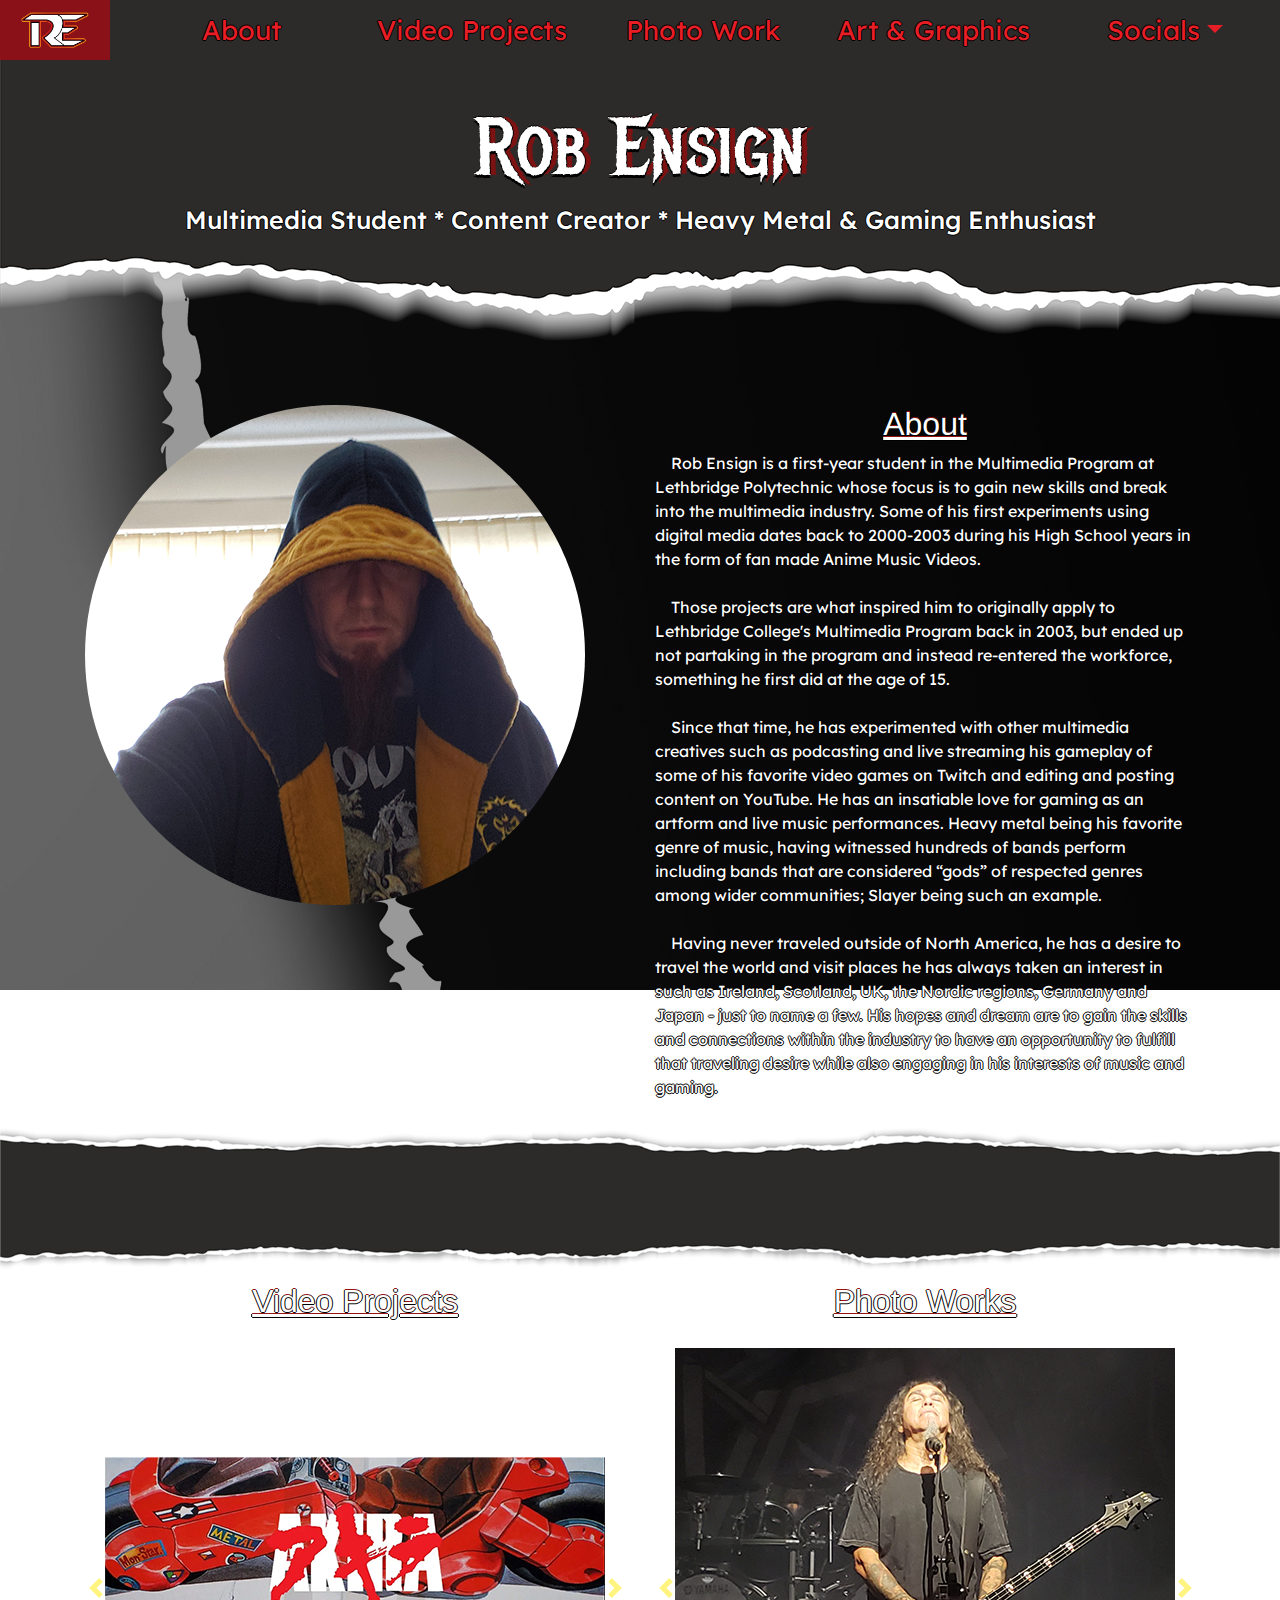
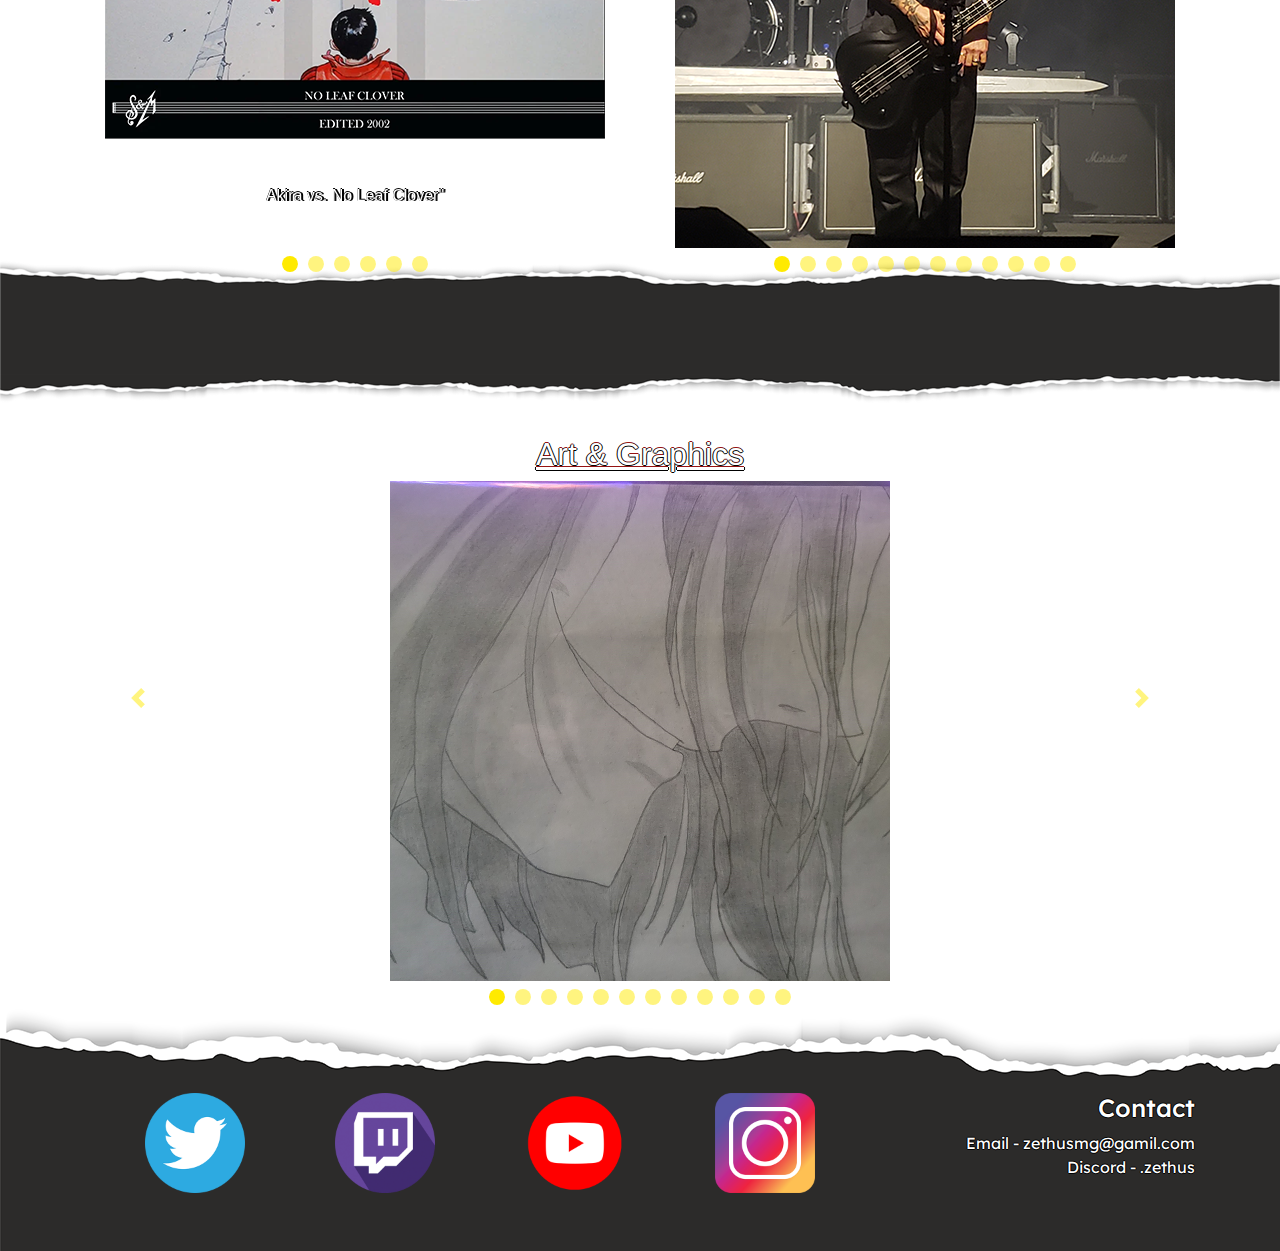
==== index.html @ 3926af41 "Add files via upload" ====
<!DOCTYPE html>
<html lang="en">

<head>
    <meta charset="UTF-8">
    <meta name="viewport" content="width=device-width, initial-scale=1.0">
    <title>Rob Ensign Bio</title>



    <link rel="preconnect" href="https://fonts.googleapis.com">
    <link rel="preconnect" href="https://fonts.gstatic.com" crossorigin>
    <link href="https://fonts.googleapis.com/css2?family=Lexend:wght@100..900&display=swap" rel="stylesheet">
    <link href="https://fonts.googleapis.com/css2?family=Metal+Mania&display=swap" rel="stylesheet">

    <link rel="stylesheet" href="https://cdn.jsdelivr.net/npm/bootstrap@4.6.2/dist/css/bootstrap.min.css">

    <!-- jQuery library -->
    <script src="https://cdn.jsdelivr.net/npm/jquery@3.7.1/dist/jquery.slim.min.js"></script>
    <!-- Popper JS -->
    <script src="https://cdn.jsdelivr.net/npm/popper.js@1.16.1/dist/umd/popper.min.js"></script>
    <!-- Latest compiled JavaScript -->
    <script src="https://cdn.jsdelivr.net/npm/bootstrap@4.6.2/dist/js/bootstrap.bundle.min.js"></script>
    <link href="css/robStyle.css" rel="stylesheet">
</head>

<body>


    <nav class="navbar fixed-top navbar-expand-sm bg-light justify-content-center border-bottom nav-justified ">

        <!-- Links -->
        <ul class="navbar-nav " id="topnavbar">


            <a class="navbar-brand" id="navbar">
                <img src="images/initiallogo.png" alt="logo" style="width:70px;">
            </a>



            <li class="nav-item my-auto">
                <a class="nav-link" href="#about" id="aboutlink">About</a>
            </li>
            <li class="nav-item my-auto">
                <a class="nav-link" href="#videoprojects" id="videolink">Video Projects</a>
            </li>
            <li class="nav-item my-auto">
                <a class="nav-link" href="#photo" id="photolink">Photo Work</a>
            </li>
            <li class="nav-item my-auto">
                <a class="nav-link" href="#art" id="artlink">Art &amp; Graphics</a>
            </li>

            <li class="nav-item dropdown my-auto">
                <a class="nav-link dropdown-toggle" data-toggle="dropdown" href="#">Socials</a>
                <div class="dropdown-menu">
                    <a class="dropdown-item" href="https://youtube.com/@rzethuse?si=lialyWaNqaYgSAB3"
                        target="_blank">YouTube</a>
                    <a class="dropdown-item" href="https://www.twitch.tv/zethusmg" target="_blank">Twitch</a>
                    <a class="dropdown-item" href="https://twitter.com/ZethusMG" target="_blank">Twitter</a>
                    <a class="dropdown-item" href="https://www.instagram.com/zethusmg" target="_blank">Instagram</a>
                </div>
            </li>

        </ul>


    </nav>

    <header class="pt-5">
        <div class="container py-0">
            <div class="row pt-2">
                <div class="col-sm-12 ">
                    <h1>Rob Ensign</h1>
                    <h4>Multimedia Student * Content Creator * Heavy Metal &amp; Gaming Enthusiast</h4>
                </div>
            </div>
        </div>


    </header>

    <section class="alternate" id="about">
        <div class="container">
            <div class="row">
                <div class="col-sm-6">
                    <img id="selfie" src="images/tempselfie.png" alt="tempselfie" class="img-responsive img-fluid">
                </div>
                <div class="col-sm-6">
                    <h2><u>About</u></h2>
                    <p>&emsp;Rob Ensign is a first-year student in the Multimedia Program at Lethbridge Polytechnic
                        whose focus is to gain new skills and break into the multimedia industry. Some of his first
                        experiments using digital media dates back to 2000-2003 during his High School years in the form
                        of fan made Anime Music Videos. <br><br>

                        &emsp;Those projects are what inspired him to originally apply to Lethbridge College's
                        Multimedia Program back in 2003, but ended up not partaking in the program and instead
                        re-entered the workforce, something he first did at the age of 15.<br><br>
                        &emsp;Since that time, he has experimented with other multimedia creatives such as podcasting
                        and live streaming his gameplay of some of his favorite video games on Twitch and editing and
                        posting content on YouTube. He has an insatiable love for gaming as an artform and live music
                        performances. Heavy metal being his favorite genre of music, having witnessed hundreds of bands
                        perform including bands that are considered “gods” of respected genres among wider communities;
                        Slayer being such an example. <br><br>
                        &emsp;Having never traveled outside of North America, he has a desire to travel the world and
                        visit places he has always taken an interest in such as Ireland, Scotland, UK, the Nordic
                        regions, Germany and Japan - just to name a few. His hopes and dream are to gain the skills and
                        connections within the industry to have an opportunity to fulfill that traveling desire while
                        also engaging in his interests of music and gaming.
                    </p>
                </div>
            </div>
        </div>

    </section>

        <img src="images/pagebreak-01.png" class="img-fluid" alt="pagebreak">

    <section class="alternate" id="videoprojects">
        <div class="container">


            <div class="row">

                <div class="col-sm-6">
                    <h2><u>Video Projects</u></h2>

                    <div id="video" class="carousel slide" data-ride="carousel">

                        <!-- Indicators -->
                        <ul class="carousel-indicators">
                            <li data-target="#video" data-slide-to="0" class="active"></li>
                            <li data-target="#video" data-slide-to="1"></li>
                            <li data-target="#video" data-slide-to="2"></li>
                            <li data-target="#video" data-slide-to="3"></li>
                            <li data-target="#video" data-slide-to="4"></li>
                            <li data-target="#video" data-slide-to="5"></li>
                        </ul>

                        <!-- The slideshow -->
                        <div class="carousel-inner">

                            <div class="carousel-item active">
                                <img src="images/akira1.png" alt="akira">
                                <div class="carousel-caption">
                                    <a href="https://youtu.be/TIbMad6f9zA?si=t_Xz9FpZ5Dv8kHyj" target="_blank">Akira vs. No Leaf Clover"</a>
                                </div>
                            </div>

                            <div class="carousel-item">
                                <img src="images/ittp-resize.png" alt="ittpshow">
                                <div class="carousel-caption">
                                    <a href="https://youtube.com/playlist?list=PLaeX3-be9GaS6s--Ozx-lg7sf4UWOWKbn&si=WjEMVuZO4IPoFVDS" target="_blank">Into the Trivia Pit - Isolation Edition</a>
                                </div>
                            </div>

                            <div class="carousel-item">
                                <img src="images/rrr-resize.png" alt="retrospect">
                                <div class="carousel-caption">
                                    <a href="https://youtu.be/Bv1sWWxcfVs?si=Jf7Ka-iUX9jsoqlO" target="_blank">Rob's Reflect &amp; Retrospect</a>
                                </div>
                            </div>

                            <div class="carousel-item">
                                <img src="images/sta1.png" alt="streetfighter">
                                <div class="carousel-caption">
                                    <a href="https://youtu.be/l5W7uyvC0RE?si=YN0JiuwQlfbjtQ0Q" target="_blank">Street Fighter Alpha vs. Scum of the Earth</a>
                                </div>
                            </div>

                            <div class="carousel-item">
                                <img src="images/warr1resize.png" alt="warrior">
                                <div class="carousel-caption">
                                    <a href="https://youtu.be/jQWnL2boLZ0?si=PnKkt6NKojxFvyjM" target="_blank">Warrior Main in World of Warcraft</a>
                                </div>
                                
                            </div>

                            <div class="carousel-item">
                                <img src="images/zbgb.png" alt="zbgb">
                                <div class="carousel-caption">
                                    <a href="https://www.youtube.com/@ZBGBPodcast" target="_blank">ZBGB Podcast"</a>
                                </div>
                            </div>

                        </div>

                        <!-- Left and right controls -->
                        <a class="carousel-control-prev" href="#video" data-slide="prev">
                            <span class="carousel-control-prev-icon"></span>
                        </a>
                        <a class="carousel-control-next" href="#video" data-slide="next">
                            <span class="carousel-control-next-icon"></span>
                        </a>

                    </div>
                </div>

                <div class="col-sm-6">
                    <h2><u>Photo Works</u></h2>

                    <div id="photo" class="carousel slide" data-ride="carousel">

                        <!-- Indicators -->
                        <ul class="carousel-indicators">
                            <li data-target="#photo" data-slide-to="0" class="active"></li>
                            <li data-target="#photo" data-slide-to="1"></li>
                            <li data-target="#photo" data-slide-to="2"></li>
                            <li data-target="#photo" data-slide-to="3"></li>
                            <li data-target="#photo" data-slide-to="4"></li>
                            <li data-target="#photo" data-slide-to="5"></li>
                            <li data-target="#photo" data-slide-to="6"></li>
                            <li data-target="#photo" data-slide-to="7"></li>
                            <li data-target="#photo" data-slide-to="8"></li>
                            <li data-target="#photo" data-slide-to="9"></li>
                            <li data-target="#photo" data-slide-to="10"></li>
                            <li data-target="#photo" data-slide-to="11"></li>
                        </ul>

                        <!-- The slideshow -->
                        <div class="carousel-inner">
                            <div class="carousel-item active">
                                <img src="images/tomaraya1.png" alt="tom araya">
                            </div>
                            <div class="carousel-item">
                                <img src="images/tomhaanke1.png" alt="tom haanke">
                            </div>
                            <div class="carousel-item">
                                <img src="images/kublaikhan1.png" alt="kublai">
                            </div>
                            <div class="carousel-item">
                                <img src="images/alexskol1.png" alt="alex skolnick">
                            </div>
                            <div class="carousel-item">
                                <img src="images/ft2.png" alt="fjellthyngor">
                            </div>
                            <div class="carousel-item">
                                <img src="images/ft1.png" alt="fjellthyngor">
                            </div>
                            <div class="carousel-item">
                                <img src="images/gw1.png" alt="goatwhore">
                            </div>
                            <div class="carousel-item">
                                <img src="images/hyperia1.png" alt="hyperia">
                            </div>
                            <div class="carousel-item">
                                <img src="images/kk1.png" alt="KerryKing">
                            </div>
                            <div class="carousel-item">
                                <img src="images/sabaton1.png" alt="Sabaton">
                            </div>
                            <div class="carousel-item">
                                <img src="images/tomaraya2.png" alt="TomAraya2">
                            </div>
                            <div class="carousel-item">
                                <img src="images/immunize1.png" alt="Immunize">
                            </div>
                        </div>

                        <!-- Left and right controls -->
                        <a class="carousel-control-prev" href="#photo" data-slide="prev">
                            <span class="carousel-control-prev-icon"></span>
                        </a>
                        <a class="carousel-control-next" href="#photo" data-slide="next">
                            <span class="carousel-control-next-icon"></span>
                        </a>

                    </div>
                </div>
            </div>
        </div>
    </section>

    <img src="images/pagebreak-01.png" class="img-fluid" alt="pagebreak">

    <section class="alternate" id="artgraph">
        <div class="container">
            <div class="row">
                <div class="col-sm-12">
                    <div id="art" class="carousel slide" data-ride="carousel">
                        <h2><u>Art &amp; Graphics</u></h2>

                        <!-- Indicators -->
                        <ul class="carousel-indicators">
                            <li data-target="#art" data-slide-to="0" class="active"></li>
                            <li data-target="#art" data-slide-to="1"></li>
                            <li data-target="#art" data-slide-to="2"></li>
                            <li data-target="#art" data-slide-to="3"></li>
                            <li data-target="#art" data-slide-to="4"></li>
                            <li data-target="#art" data-slide-to="5"></li>
                            <li data-target="#art" data-slide-to="6"></li>
                            <li data-target="#art" data-slide-to="7"></li>
                            <li data-target="#art" data-slide-to="8"></li>
                            <li data-target="#art" data-slide-to="9"></li>
                            <li data-target="#art" data-slide-to="10"></li>
                            <li data-target="#art" data-slide-to="11"></li>
                        </ul>

                        <!-- The slideshow -->
                        <div class="carousel-inner">
                            <div class="carousel-item active">
                                <img src="images/vicious.png" alt="Vicious">
                            </div>
                            <div class="carousel-item">
                                <img src="images/wingzero.png" alt="zero">
                            </div>
                            <div class="carousel-item">
                                <img src="images/gogetta1.png" alt="gogetta">
                            </div>
                            <div class="carousel-item">
                                <img src="images/gamelogoiteration.png" alt="neko house">
                            </div>
                            <div class="carousel-item">
                                <img src="images/kenshin.png" alt="kenshin">
                            </div>
                            <div class="carousel-item">
                                <img src="images/vegito1.png" alt="vegito1">
                            </div>
                            <div class="carousel-item">
                                <img src="images/BeachArayaFINAL2-01.png" alt="tom araya art">
                            </div>
                            <div class="carousel-item">
                                <img src="images/akuma1.png" alt="akuma">
                            </div>
                            <div class="carousel-item">
                                <img src="images/zeratulgs.png" alt="zeratul">
                            </div>
                            <div class="carousel-item">
                                <img src="images/vegito2.png" alt="vegito2">
                            </div>
                            <div class="carousel-item">
                                <img src="images/REInitalLogoblack.png" alt="re logo">
                            </div>
                            <div class="carousel-item">
                                <img src="images/vegito3.png" alt="vegito3">
                            </div>
                        </div>

                        <!-- Left and right controls -->
                        <a class="carousel-control-prev" href="#art" data-slide="prev">
                            <span class="carousel-control-prev-icon"></span>
                        </a>
                        <a class="carousel-control-next" href="#art" data-slide="next">
                            <span class="carousel-control-next-icon"></span>
                        </a>

                    </div>
                </div>

                <!--<div id="goals" class="col-sm-6">
                    <h2><u>Goals &amp; Ambitions</u></h2>
                </div> !-->
            </div>
        </div>
    </section>

    <footer class="pt-5">
        <div class="container py-3">
            <div class="row pt-5">
                <div class="col-sm-2">
                    <a href="https://twitter.com/ZethusMG" target="_blank"><img src="images/twitterlogo.png" alt="twitterlogo" style="width:100px;height:100px;" class="logos">
                    </a>
                </div>

                <div class="col-sm-2">
                    <a href="https://www.twitch.tv/zethusmg" target="_blank"><img src="images/twitchlogo.png" alt="twitchlogo" style="width:100px;height:100px;" class="logos">
                    </a>
                </div>

                <div class="col-sm-2">
                    <a href="https://youtube.com/@rzethuse?si=lialyWaNqaYgSAB3" target="_blank"><img src="images/youtubelogo.png" alt="youtubelogo" style="width:100px;height:100px;" class="logos"></a>
                </div>

                <div class="col-sm-2">
                    <a href="https://www.instagram.com/zethusmg" target="_blank"><img src="images/iglogo.png" alt="instagramlogo" style="width:100px;height:100px;" class="logos"></a>
                    
                </div>
                <div class="col-sm-4"><h5>Contact</h5>
                <p>Email - zethusmg@gamil.com<br>Discord - .zethus</p>
                </div>
                   
                
            </div>
        </div>
    </footer>

</body>
</html>
---- css/robStyle.css ----
.lexend {
  font-family: "Lexend", sans-serif;
  font-optical-sizing: auto;
  font-weight: 400;
  font-style: normal;
}

.metal-mania-regular {
  font-family: "Metal Mania", system-ui;
  font-weight: 400;
  font-style: normal;
}

body {
  background-image: url("../images/torn_paper_banner1.png");
  padding-top: 45px;
  background-repeat: no-repeat;
  background-attachment: fixed;
  background-position: center;
  
}

  nav ul{
    list-style-type:none;
    background-color: #2c2b2a;
    padding: 0;
    margin: 0;
    position: fixed;
    top: 0;
    width: 100%;
    font-family: "lexend", serif;
    font-size: 27px;
    
    
}

nav li{
  float: left;
  text-shadow: -1px 0 black, 0 1px black, 1px 0 black, 0 -1px black;
}

nav a{
  display: block;
  padding: 20px;
  text-decoration: none;
  color: white;
}
nav a:hover{
  background-color: #8a1117;
  color: white;
}

ul{
  color: white;
  font-size: 20px;
  text-align: center;
  list-style: none;
}

ul a{
  color: rgb(231, 30, 37);
}

ul a:hover{
      text-shadow: 0 0 5px #000000;
}

h1{
  font-family: "Metal Mania";
  font-size: 80px;
  text-align: center;
  text-shadow: 1px 0 black, 0 3px black, 6px 0 rgb(124, 18, 18), 0 -1px black;
  color: white;
}
h2{
  color: white;
  text-shadow: -1px 0 black, 0 1px black, 1px 0 black, 0 -1px rgb(150, 19, 19);
  text-align: center;
}

h4{
  font-family: "lexend";
  font-size: 25px;
  text-align: center;
  text-shadow: -1px 0 black, 0 1px black, 1px 0 black, 0 -1px black;
  color: white;
  
}

h5{
  font-family: "lexend";
  font-size: 25px;
  text-shadow: -1px 0 black, 0 1px black, 1px 0 black, 0 -1px black;
  color: white;
  
}

p{
  font-family: "lexend";
  color: white;
  text-shadow: -1px 0 black, 0 1px black, 1px 0 black, 0 -1px black;
  
}

header {
  padding: 0px;
  height: 40vh;
  background-image: url(../images/headerfooter2.png);
  background-size: auto;
  background-repeat: no-repeat;
}

#selfie{
  border-radius: 50%;
}

footer {
  padding: 0px;
  height: 30vh;
  background-image: url(../images/footer1.png);
  background-size: auto;
  background-repeat: no-repeat;
  text-align: right;
}

.carousel-item a:link {
  color: rgb(255, 255, 255);
  background-color: transparent;
  text-decoration: none;
  text-shadow: 1px 0 black, 0 0px black, 2px 0 rgb(0, 0, 0), 0 -1px black;
  color: white;
}

.carousel-item a:visited {
  color: rgb(27, 189, 35);
  background-color: transparent;
  text-decoration: none;
}

.carousel-item a:hover {
  color: red;
  background-color: transparent;
  text-decoration: underline;
}

.carousel-item a:active {
  color: yellow;
  background-color: transparent;
  text-decoration: underline;
}

.carousel {
  text-align: center;
  padding-top: 20px;
}

.carousel-indicators {
  bottom: -50px;
}

.carousel-control-prev {
  margin-left: -30px;
}

.carousel-control-next {
  margin-right: -30px;
}

.dropdown-menu a{
color: white;
background-color: #000000;
margin: 0%;
}

.logos:hover{
  box-shadow: 0 4px 8px 0 rgb(219, 230, 68), 0 6px 20px 0 rgb(255, 255, 255);
}

.carousel .carousel-control-prev-icon {
  background-image: url("data:image/svg+xml,%3csvg xmlns='http://www.w3.org/2000/svg' fill='%23ffea00' width='8' height='8' viewBox='0 0 8 8'%3e%3cpath d='M5.25 0l-4 4 4 4 1.5-1.5L4.25 4l2.5-2.5L5.25 0z'/%3e%3c/svg%3e");
}

.carousel .carousel-control-next-icon {
  background-image: url("data:image/svg+xml,%3csvg xmlns='http://www.w3.org/2000/svg' fill='%23ffea00' width='8' height='8' viewBox='0 0 8 8'%3e%3cpath d='M2.75 0l-1.5 1.5L3.75 4l-2.5 2.5L2.75 8l4-4-4-4z'/%3e%3c/svg%3e");
}

.carousel .carousel-indicators li {
  width: 16px;
  height: 16px;
  margin-left: 5px;
  margin-right: 5px;
  border-radius: 50%;
  background-color: #ffea00;
}
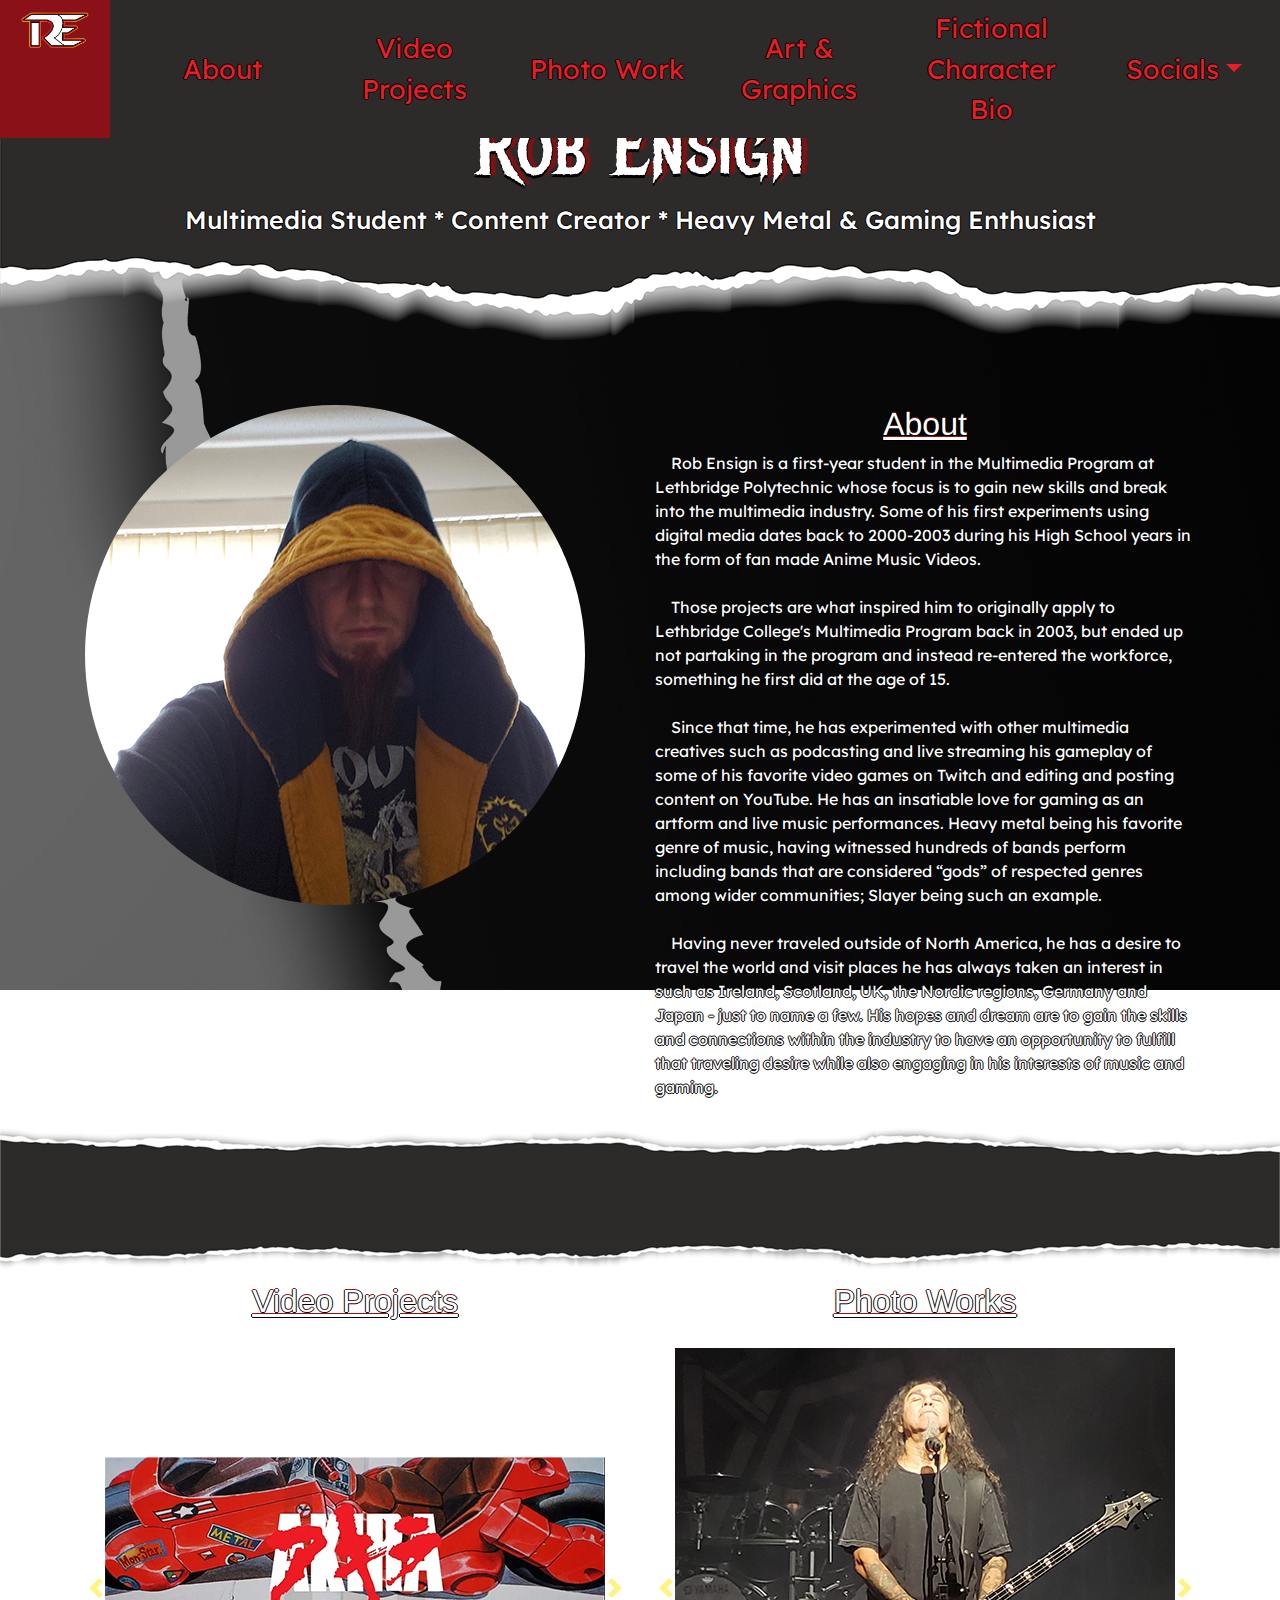
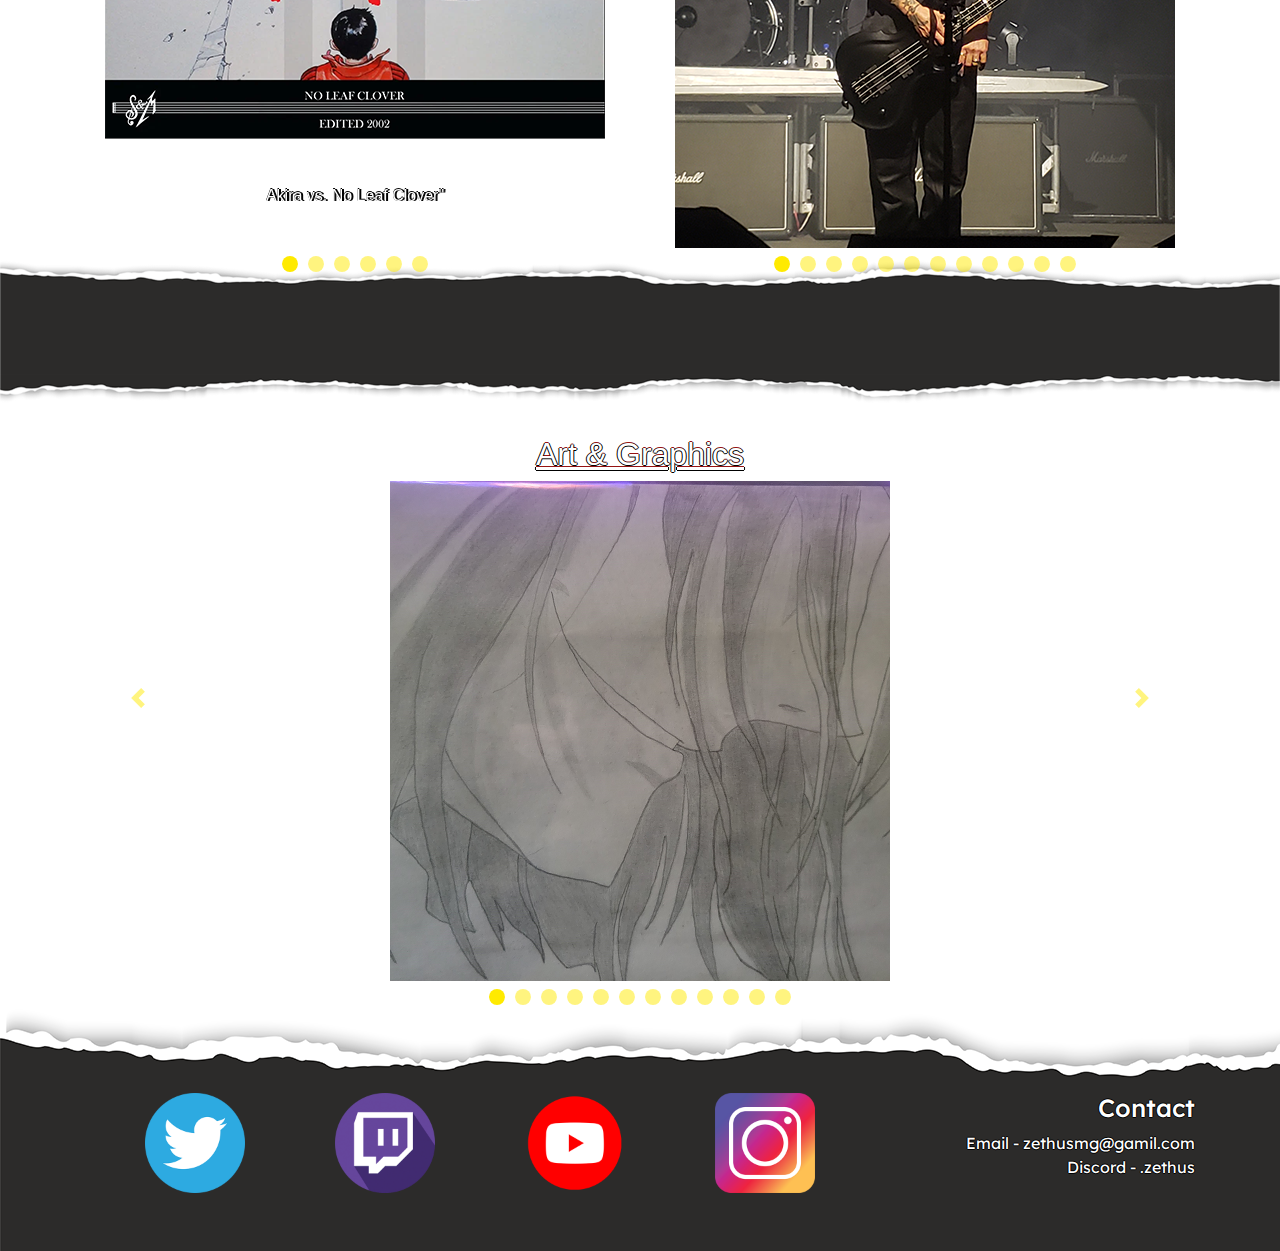
==== commit 6a25c452: "Update index.html" ====
--- a/index.html
+++ b/index.html
@@ -50,6 +50,9 @@
             </li>
             <li class="nav-item my-auto">
                 <a class="nav-link" href="#art" id="artlink">Art &amp; Graphics</a>
+            </li>
+            <li class="nav-item my-auto">
+                <a class="nav-link" href="https://robensign.github.io/PersonalBio/fictionalcharacter/">Fictional Character Bio</a>
             </li>
 
             <li class="nav-item dropdown my-auto">
@@ -386,4 +389,4 @@
     </footer>
 
 </body>
-</html>+</html>
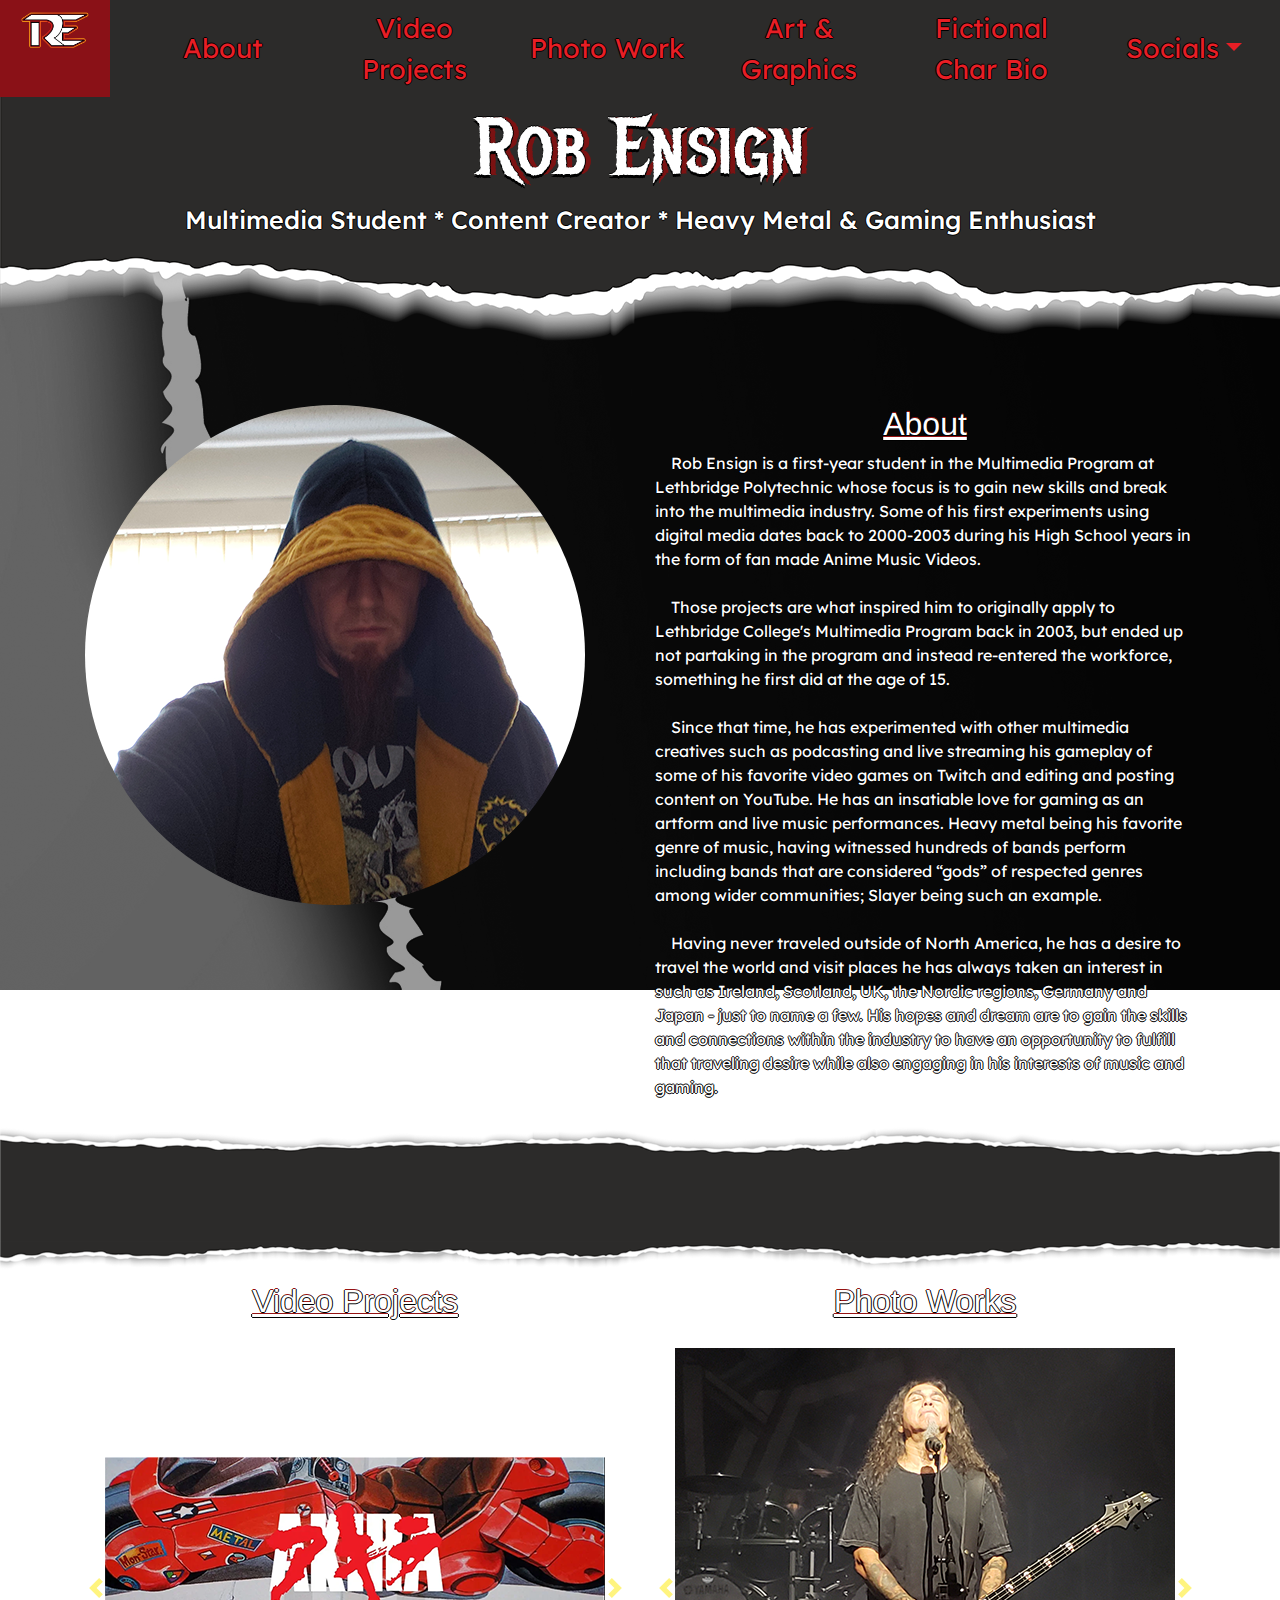
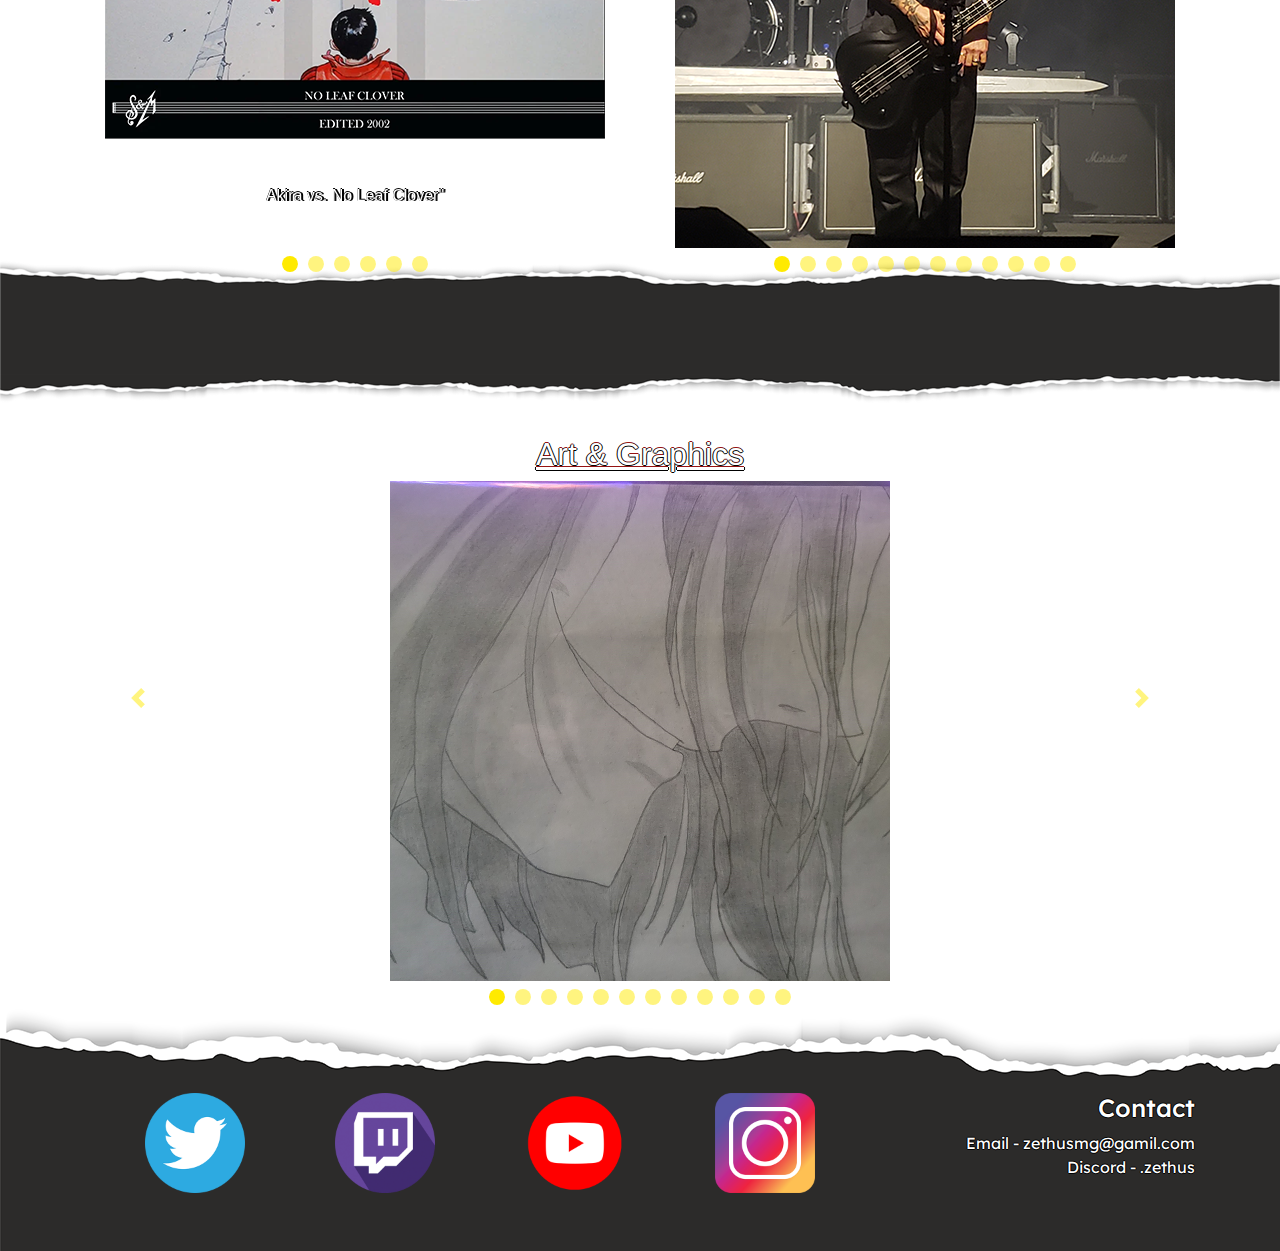
==== commit e2d2517d: "Update index.html" ====
--- a/index.html
+++ b/index.html
@@ -52,7 +52,7 @@
                 <a class="nav-link" href="#art" id="artlink">Art &amp; Graphics</a>
             </li>
             <li class="nav-item my-auto">
-                <a class="nav-link" href="https://robensign.github.io/PersonalBio/fictionalcharacter/">Fictional Character Bio</a>
+                <a class="nav-link" href="https://robensign.github.io/PersonalBio/fictionalcharacter/">Fictional Char Bio</a>
             </li>
 
             <li class="nav-item dropdown my-auto">
